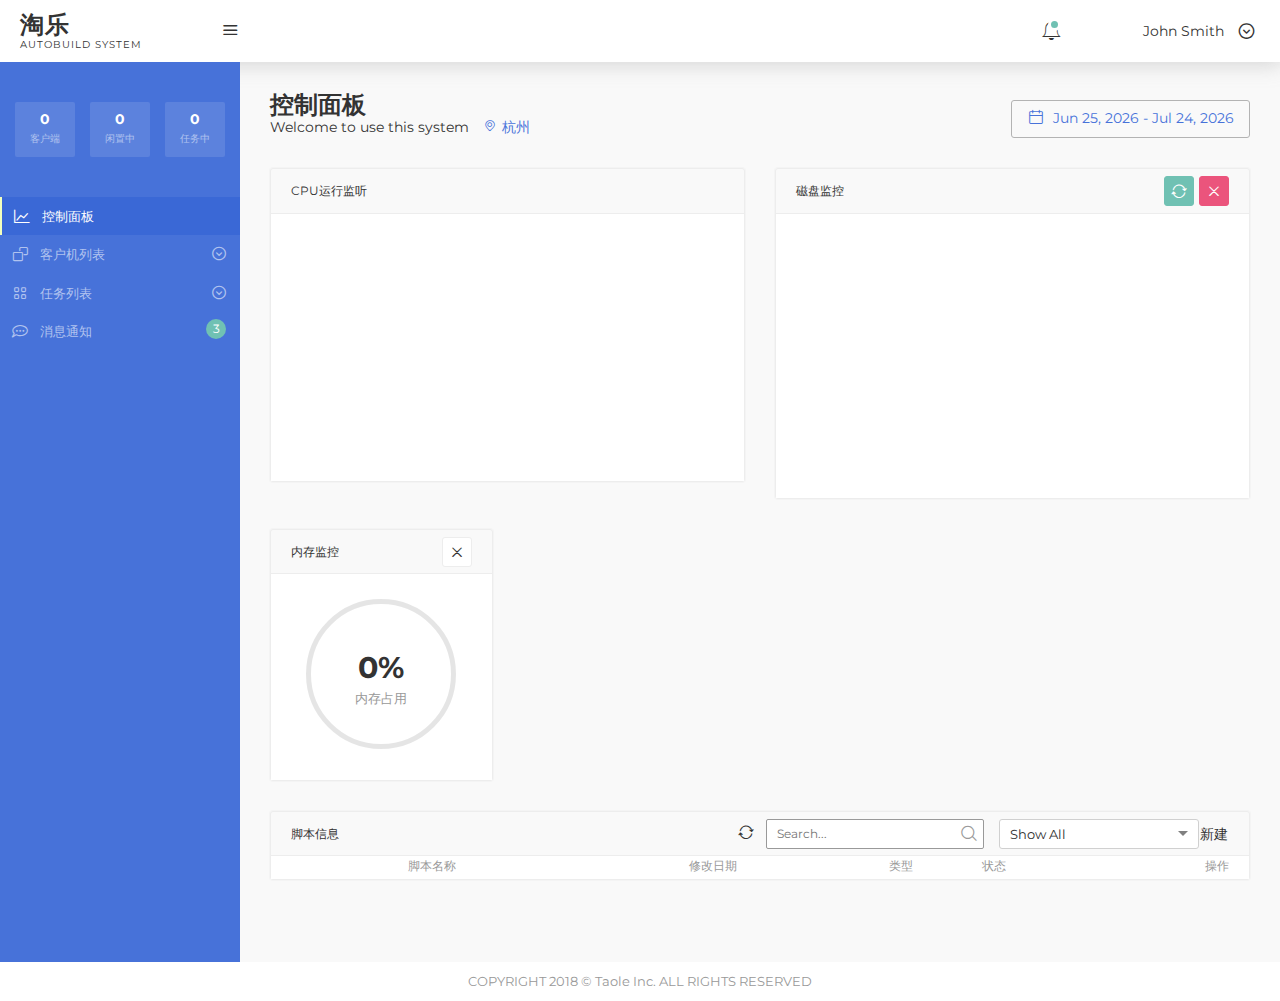
==== index.html @ efb233ad "update" ====
﻿<!DOCTYPE html>
<html lang="zxx">
  <head>
    <meta charset="UTF-8">
    <meta http-equiv="X-UA-Compatible" content="IE=edge">
    <meta name="viewport" content="width=device-width, initial-scale=1">
    <title>Taole Auto Build System</title>

    <link href="https://fonts.googleapis.com/css?family=Montserrat:400,700" rel="stylesheet">
    <link href="css/animate.min.css" rel="stylesheet">
    <link href="css/vendor-styles.css" rel="stylesheet">
      <link rel="stylesheet" href="css/styles.css">
      <link rel="stylesheet" href="css/index.css">

    <!-- HTML5 shim and Respond.js for IE8 support of HTML5 elements and media queries -->
    <!-- WARNING: Respond.js doesn't work if you view the page via file:// -->
    <!--[if lt IE 9]>
    <script src="https://oss.maxcdn.com/html5shiv/3.7.3/html5shiv.min.js"></script>
    <script src="https://oss.maxcdn.com/respond/1.4.2/respond.min.js"></script>
    <![endif]-->
  </head>
  <body>
    <div class="main-wrapper">
      <div class="an-loader-container">
        <img src="img/loader.png" alt="">
      </div>

      <header class="an-header wow fadeInDown">

        <div class="an-topbar-left-part">
          <h3 class="an-logo-heading">
            <a class="an-logo-link" href="index.html">淘乐
              <span>AutoBuild System</span>
            </a>
          </h3>
          <button class="an-btn an-btn-icon toggle-button js-toggle-sidebar">
            <i class="icon-list"></i>
          </button>
          <!--
          <form class="an-form" action="#">
            <div class="an-search-field topbar">
              <input class="an-form-control" type="text" placeholder="Search...">
              <button class="an-btn an-btn-icon" type="submit">
                <i class="icon-search"></i>
              </button>
            </div>
          </form>
          -->
        </div> <!-- end .AN-TOPBAR-LEFT-PART -->

        <div class="an-topbar-right-part">
          <div class="an-notifications">
            <div class="btn-group an-notifications-dropown notifications">
              <button type="button"
                class="an-btn an-btn-icon dropdown-toggle js-has-new-notification"
                data-toggle="dropdown" aria-haspopup="true" aria-expanded="false">
                <i class="ion-ios-bell-outline"></i>
              </button>
              <div class="dropdown-menu">
                <p class="an-info-count">Notifications <span>3</span></p>
                <div class="an-info-content notifications-info notifications-content">
                  <div class="an-info-single unread">
                    <a href="#">
                      <span class="icon-container important">
                        <i class="icon-setting"></i>
                      </span>
                      <div class="info-content">
                        <h5 class="user-name">Settings updated</h5>
                        <p class="content"><i class="icon-clock"></i> 30 min ago</p>
                      </div>
                    </a>
                  </div>

                  <div class="an-info-single unread">
                    <a href="#">
                      <span class="icon-container success">
                        <i class="icon-cart"></i>
                      </span>
                      <div class="info-content">
                        <h5 class="user-name">5 Orders placed</h5>
                        <p class="content"><i class="icon-clock"></i> 1 hour ago</p>
                      </div>
                    </a>
                  </div>

                  <div class="an-info-single unread">
                    <a href="#">
                      <span class="icon-container nutral">
                        <i class="icon-chat-o"></i>
                      </span>
                      <div class="info-content">
                        <h5 class="user-name">3 New messages </h5>
                        <p class="content"><i class="icon-clock"></i> 1 hour ago</p>
                      </div>
                    </a>
                  </div>

                  <div class="an-info-single">
                    <a href="#">
                      <span class="icon-container warning">
                        <i class="icon-alerm"></i>
                      </span>
                      <div class="info-content">
                        <h5 class="user-name">This is warning notification</h5>
                        <p class="content"><i class="icon-clock"></i> 1 hour ago</p>
                      </div>
                    </a>
                  </div>

                  <div class="an-info-single">
                    <a href="#">
                      <span class="icon-container danger"><i class="icon-danger"></i></span>
                      <div class="info-content">
                        <h5 class="user-name">Server loaded by 98% please recover soon</h5>
                        <p class="content"><i class="icon-clock"></i> 1 hour ago</p>
                      </div>
                    </a>
                  </div>
                </div> <!-- end .AN-INFO-CONTENT -->
                <div class="an-info-show-all-btn">
                  <a class="an-btn an-btn-transparent fluid rounded uppercase small-font" href="#">Show all</a>
                </div>
              </div>
            </div>
          </div> <!-- end .AN-NOTIFICATION -->


          <div class="an-profile-settings">
            <div class="btn-group an-notifications-dropown  profile">
              <button type="button" class="an-btn an-btn-icon dropdown-toggle"
                data-toggle="dropdown" aria-haspopup="true" aria-expanded="false">
                <span class="an-profile-img" style="background-image: url('./assets/img/users/user5.jpeg');"></span>
                <span class="an-user-name">John Smith</span>
                <span class="an-arrow-nav"><i class="icon-arrow-down"></i></span>
              </button>
              <div class="dropdown-menu">
                <p class="an-info-count">Profile Settings</p>
                <ul class="an-profile-list">
                  <li><a href="#"><i class="icon-user"></i>My profile</a></li>
                  <li><a href="#"><i class="icon-envelop"></i>My inbox</a></li>
                  <li role="separator" class="divider"></li>
                  <li><a href="#"><i class="icon-download-left"></i>Log out</a></li>
                </ul>
              </div>
            </div>
          </div> <!-- end .AN-PROFILE-SETTINGS -->
        </div> <!-- end .AN-TOPBAR-RIGHT-PART -->
      </header> <!-- end .AN-HEADER -->

      <div class="an-notification-content top-full-width">
        <div class="alert alert-danger  js-nofitication-body" role="alert">
          <button type="button" class="close"><span aria-hidden="true">&times;</span></button>
          <strong>警告!</strong> 当前未发现可用的客户端，请先安装并运行客户端.
        </div>
      </div>

      <div class="an-page-content">
        <div class="an-sidebar-nav js-sidebar-toggle-with-click">
          <!--
          <div class="an-sidebar-search">
            <form class="an-form" action="#">
              <a class="collapse-sidebar-search-btn js-search-toggle" href="#"><i class="icon-search"></i></a>
              <div class="an-search-field topbar js-search-show-clicked">
                <input class="an-form-control no-redius border-bottom light-text" type="text" placeholder="Search...">
                <button class="an-btn an-btn-icon sidebar-search" type="submit"><i class="icon-search"></i></button>
              </div>
            </form>
          </div> <!-- end .AN-SIDEBAR-SEARCH -->

          <div class="an-sidebar-widgets agent-count">
            <div class="widget-signle">
              <h5 class="counter-result agent-total">0</h5>
              <p>客户端</p>
            </div>
            <div class="widget-signle">
              <h5 class="counter-result agent-free">0</h5>
              <p>闲置中</p>
            </div>
            <div class="widget-signle">
              <h5 class="counter-result agent-working">0</h5>
              <p>任务中</p>
            </div>
          </div> <!-- end .AN-SIDEBAR-WIDGETS -->

          <div class="an-sidebar-nav">
            <ul class="an-main-nav">
              <li class="an-nav-item current active">
                <a class=" js-show-child-nav" href="#">
                  <i class="icon-chart-stock"></i>
                  <span class="nav-title">控制面板
                   <!-- <span class="an-arrow-nav"><i class="icon-arrow-down"></i></span> -->
                  </span>
                </a>
                <!--
                <ul class="an-child-nav js-open-nav">
                  <li><a href="index.html">Version 1</a></li>
                  <li><a href="index_2.html">Version 2</a></li>
                  <li><a href="index_3.html">Version 3</a></li>
                </ul>
                -->
              </li>


              <li class="an-nav-item">
                <a class=" js-show-child-nav" href="#">
                  <i class="icon-squares"></i>
                  <span class="nav-title">客户机列表
                    <span class="an-arrow-nav"><i class="icon-arrow-down"></i></span>
                  </span>
                </a>
                <ul class="an-child-nav js-open-nav js-agent-list">
                </ul>
              </li>

              <li class="an-nav-item">
                <a class=" js-show-child-nav" href="#">
                  <i class="icon-grid"></i>
                  <span class="nav-title">任务列表
                    <span class="an-arrow-nav"><i class="icon-arrow-down"></i></span>
                  </span>
                </a>
                <ul class="an-child-nav js-open-nav">
                  <li><a href="component-select.html">Select Box</a></li>
                  <li><a href="component-switch.html">LC Switch</a></li>
                  <li><a href="component-bs-switch.html">Bootstrap switch</a></li>
                  <li><a href="component-clipboard.html">Clipboard</a></li>
                  <li><a href="component-datetime.html">Date Time Picker</a></li>
                  <li><a href="component-range.html">Ion Range Slider</a></li>
                  <li><a href="component-tags.html">Tags Input</a></li>
                </ul>
              </li>

              <li class="an-nav-item">
                <a class="" href="inbox.html">
                  <i class="icon-chat-o"></i>
                  <span class="nav-title">消息通知 <span class="an-arrow-nav count">3</span></span>
                </a>
              </li>

            </ul> <!-- end .AN-MAIN-NAV -->
          </div> <!-- end .AN-SIDEBAR-NAV -->
        </div> <!-- end .AN-SIDEBAR-NAV -->

        <div class="an-content-body">

          <div class="an-body-topbar wow fadeIn">
            <div class="an-page-title">
              <h2>控制面板</h2>
              <p>Welcome to use this system
                <a href="#"><i class="icon-marker"></i>杭州</a>
              </p>
            </div>

            <div class="an-daterange-picker">
              <div id="reportrange" class="pull-right">
                <i class="icon-calendar"></i>&nbsp;
                <span></span>
              </div>
            </div> <!-- end AN-DATERANGE-PICKER -->
          </div> <!-- end AN-BODY-TOPBAR -->

          <div class="an-panel-main-info">
            <div class="row an-agent-info-item">
            </div> <!-- end .ROW -->
          </div> <!-- end .AN-PANEL-MAIN-INFO -->

          <div class="row">
            <div class="col-md-6">
              <div class="an-single-component with-shadow wow fadeIn">
                <div class="an-component-header">
                  <h6>CPU运行监听</h6>
                </div>
                <div class="an-component-body">
                  <div class="an-chart-content">
                    <canvas class="lineChart"></canvas>
                    <div class="chart-legend js-legend"></div>
                  </div> <!-- end .AN-CHART-CONTENT -->
                </div> <!-- end .AN-COMPONENT-BODY -->
              </div> <!-- end .AN-SINGLE-COMPONENT -->
            </div>

            <div class="col-md-6">
              <div class="an-single-component with-shadow wow fadeIn">
                <div class="an-component-header">
                  <h6 class="agent-disk-info-header">磁盘监控</h6>
                  <div class="component-header-right">
                    <div class="an-settings-button">
                      <a class="reload" href="#"><i class="icon-loading"></i></a>
                      <a class="remove" href="#"><i class="icon-close"></i></a>
                    </div>
                  </div>
                </div>
                <div class="an-component-body">
                  <div class="an-chart-content doughnut">
                    <canvas class="doughNut-chart"></canvas>

                    <div class="chart-legend js-legendDoughnut doughnut"></div>
                  </div> <!-- end .AN-CHART-CONTENT -->
                </div> <!-- end .AN-COMPONENT-BODY -->
              </div> <!-- end .AN-SINGLE-COMPONENT -->
            </div>
          </div> <!-- end first row -->

          <div class="row">
            <div class="col-md-3">
              <div class="row">
                <div class="col-md-12">
                  <div class="an-single-component with-shadow">
                    <div class="an-component-header">
                      <h6>内存监控</h6>
                      <div class="component-header-right">
                        <div class="an-settings-button">
                          <a class="only-hover-remove" href="#"><i class="icon-close"></i></a>
                        </div>
                      </div>
                    </div>

                    <div class="an-component-body">
                      <div class="an-progressbar-content">
                        <div class="ancircleprogressbar js-circle">
                          <div class="value">
                            <div class="value-holder"></div>
                            <span>内存占用</span>
                          </div>
                        </div>
                      </div> <!-- end .AN-PROGRESSBAR-CONTENT -->
                    </div> <!-- end .AN-COMPONENT-BODY -->
                  </div> <!-- end .AN-SINGLE-COMPONENT -->
                </div>
              </div> <!-- end NASTED ROW -->
            </div>
          </div>


          <div class="an-single-component with-shadow">
            <div class="an-component-header">
              <h6>脚本信息</h6>
              
              <div class="component-header-right">
                <div>
                    <span class="script-reload"><i class="icon-loading"></i></span>
                </div>
                <form class="an-form" action="#">
                  <div class="an-search-field">
                    <input class="an-form-control" type="text" placeholder="Search...">
                    <button class="an-btn an-btn-icon" type="submit"><i class="icon-search"></i></button>
                  </div>
                </form>
                <div class="an-default-select-wrapper">
                  <select name="sort">
                    <option value="0">Show All</option>
                    <option value="1">Unread</option>
                    <option value="2">Read</option>
                  </select>
                </div>
                <div class="an-default-header-right">
                    <button class="an-btn an-btn-icon an-btn-primt add-script" type="button">新建</button>
                </div>
              </div>
            </div>
            <div class="an-component-body">
              <div class="an-user-lists messages">
                <div class="list-title">
                  <h6 class="basis-30">脚本名称</h6>
                  <h6 class="basis-30">修改日期</h6>
                  <h6 class="basis-10">类型</h6>
                  <h6 class="basis-10">状态</h6>
                  <h6 class="basis-20">操作</h6>
                </div>

                <div class="tast-list an-lists-body an-customScrollbar">



                </div> <!-- end .AN-LISTS-BODY -->
              </div>
            </div> <!-- end .AN-COMPONENT-BODY -->
          </div> <!-- end .AN-SINGLE-COMPONENT messages -->



        </div> <!-- end .AN-PAGE-CONTENT-BODY -->
      </div> <!-- end .AN-PAGE-CONTENT -->



      <footer class="an-footer">
        <p>COPYRIGHT 2018 © Taole Inc. ALL RIGHTS RESERVED</p>
      </footer> <!-- end an-footer -->

      <div id="add-script-alert" class="an-single-component">
        <div class="an-component-header">
            <h4>添加新的脚本</h4>
            <div><a class="only-hover-remove add-script-close"  href="#"><i class="icon-close"></i></a></div>
        </div>
        <div class="an-component-body">
            <ul>
              <li>
                <span class="li-title">脚本类型：</span>
                <select id="script-type" name="sort">
                  <option value="1">直接打包</option>
                  <option value="4">git打包</option>
                  <option value="2">下载</option>
                  <option value="3">执行cmd</option>
                </select>
              </li>
              <li class="type1">
                <span class="li-title">工程所在路径</span>
                <input type="text" id="script-path">
              </li>
              <li class="type4">
                <span class="li-title">工程git远程地址</span>
                <input type="text" id="script-remote_url">
              </li>
              <li class="type4">
                <span class="li-title">工程的branch分支名称</span>
                <input type="text" id="script-branch">
              </li>
              <li class="type1 type4">
                <span class="li-title">工程的workspace名称</span>
                <input type="text" id="script-workspace">
              </li>
              <li class="type1 type4">
                <span class="li-title">工程scheme</span>
                <input type="text" id="script-scheme">
              </li>
              <li class="type3">
                <span class="li-title">cmd：</span><input type="text"  id="script-cmd">
              </li>
              <li class="type3">
                <span class="li-title">cwd：</span>
                <input type="text"  id="script-cwd">
              </li>
              <li class="type3" >
                <span class="li-title">async：</span> 
                <select name=""  id="script-async">
                  <option value="1">同步</option>
                  <option value="2">异步</option>
                </select>
              </li>
              <li class="tc">
                <button id="script-submit">确认</button>
              </li>
            </ul>
        </div>
          
      </div>
    </div> <!-- end .MAIN-WRAPPER -->
    <script src="plugins/jquery-3.1.1.min.js" type="text/javascript"></script>
    <script src="plugins/bootstrap.min.js" type="text/javascript"></script>
    <script src="plugins/moment.min.js" type="text/javascript"></script>
    <script src="plugins/daterangepicker.js" type="text/javascript"></script>
    <script src="plugins/wow.min.js" type="text/javascript"></script>
    <script src="plugins/perfect-scrollbar.jquery.min.js" type="text/javascript"></script>
    <script src="plugins/selectize.min.js" type="text/javascript"></script>
    <script src="plugins/owl.carousel.min.js" type="text/javascript"></script>
    <script src="plugins/Chart.min.js" type="text/javascript"></script>
    <script src="plugins/circle-progress.min.js" type="text/javascript"></script>

    <!--  MAIN SCRIPTS START FROM HERE  above scripts from plugin   -->
    <script src="js/customize-chart.js" type="text/javascript"></script>
    <script src="js/scripts.js" type="text/javascript"></script>
    <script src="js/cms-api.js" type="text/javascript"></script>
    <script src="js/cms-ui.js" type="text/javascript"></script>

    <script>

        var agent_list = []

        if ($('.js-nofitication-body').length > 0) {
            $('.js-nofitication-body').hide();
        }




        function handler_agent_status(success, message, data) {
            if (!success) {
                return
            }

            var cpu_status = [];

            for (agent_status in data) {

                var item = {
                    "per": data[agent_status].cpu.per,
                    "time": data[agent_status].update_time,
                };
                cpu_status.push(item);
            }
            refresh_cpu_status(cpu_status);
        }

        function show_agent_info(agent) {
            request_agent_cpu(agent.token, handler_agent_status);
            request_get_tast_publish(agent.token, reder_tast)
            $('#add-script-alert').data('token',agent.token)


            refresh_disk_status(agent.agent.disk);
            refresh_memory_status(agent.agent.mem);
        }

        function response(success, message, data) {
            if (!success) {
                return
            }

            $(".agent-total").html(data.count_result.total_agent);
            $(".agent-free").html(data.count_result.alive_agent);
            $(".agent_working").html(data.count_result.leave_agent);

            if(data.agent_list.length == 0) {
                $(".js-nofitication-body").toggle();
                $('.js-nofitication-body .close').on('click', function () {
                    $(this).parent().hide();
                });
                return
            }

            agent_list = data.agent_list;

            // 在UI上显示客户端基本信息
            show_current_agents(data.agent_list);

            current_agent = data.agent_list[0];
            show_agent_info(current_agent)
        }

        request_alive_agent(response);
                
    </script>
  </body>
</html>
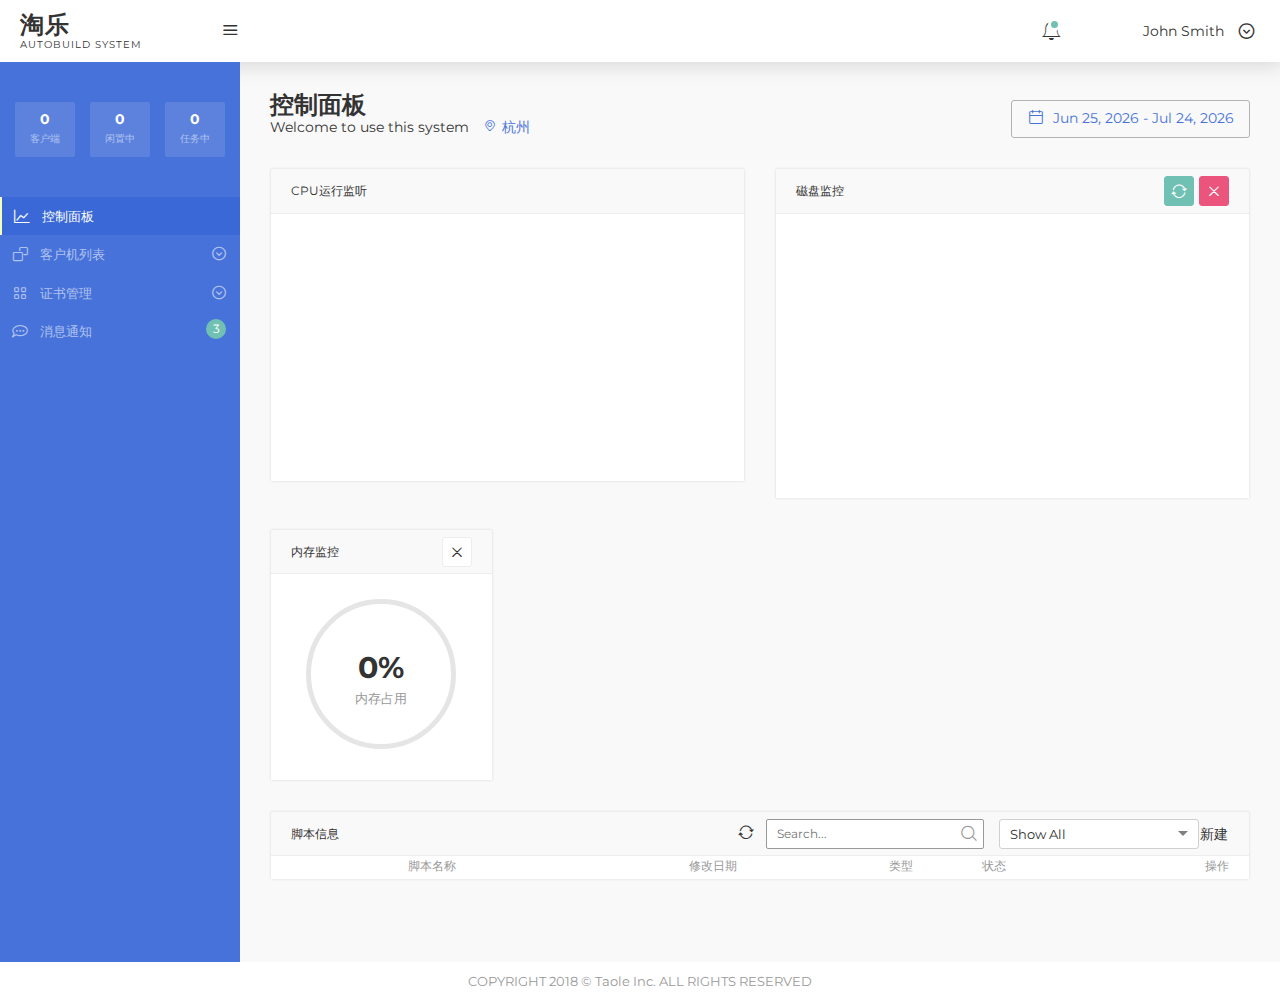
==== commit ab1ea8f9: "添加证书管理" ====
--- a/index.html
+++ b/index.html
@@ -25,127 +25,8 @@
         <img src="img/loader.png" alt="">
       </div>
 
-      <header class="an-header wow fadeInDown">
-
-        <div class="an-topbar-left-part">
-          <h3 class="an-logo-heading">
-            <a class="an-logo-link" href="index.html">淘乐
-              <span>AutoBuild System</span>
-            </a>
-          </h3>
-          <button class="an-btn an-btn-icon toggle-button js-toggle-sidebar">
-            <i class="icon-list"></i>
-          </button>
-          <!--
-          <form class="an-form" action="#">
-            <div class="an-search-field topbar">
-              <input class="an-form-control" type="text" placeholder="Search...">
-              <button class="an-btn an-btn-icon" type="submit">
-                <i class="icon-search"></i>
-              </button>
-            </div>
-          </form>
-          -->
-        </div> <!-- end .AN-TOPBAR-LEFT-PART -->
-
-        <div class="an-topbar-right-part">
-          <div class="an-notifications">
-            <div class="btn-group an-notifications-dropown notifications">
-              <button type="button"
-                class="an-btn an-btn-icon dropdown-toggle js-has-new-notification"
-                data-toggle="dropdown" aria-haspopup="true" aria-expanded="false">
-                <i class="ion-ios-bell-outline"></i>
-              </button>
-              <div class="dropdown-menu">
-                <p class="an-info-count">Notifications <span>3</span></p>
-                <div class="an-info-content notifications-info notifications-content">
-                  <div class="an-info-single unread">
-                    <a href="#">
-                      <span class="icon-container important">
-                        <i class="icon-setting"></i>
-                      </span>
-                      <div class="info-content">
-                        <h5 class="user-name">Settings updated</h5>
-                        <p class="content"><i class="icon-clock"></i> 30 min ago</p>
-                      </div>
-                    </a>
-                  </div>
-
-                  <div class="an-info-single unread">
-                    <a href="#">
-                      <span class="icon-container success">
-                        <i class="icon-cart"></i>
-                      </span>
-                      <div class="info-content">
-                        <h5 class="user-name">5 Orders placed</h5>
-                        <p class="content"><i class="icon-clock"></i> 1 hour ago</p>
-                      </div>
-                    </a>
-                  </div>
-
-                  <div class="an-info-single unread">
-                    <a href="#">
-                      <span class="icon-container nutral">
-                        <i class="icon-chat-o"></i>
-                      </span>
-                      <div class="info-content">
-                        <h5 class="user-name">3 New messages </h5>
-                        <p class="content"><i class="icon-clock"></i> 1 hour ago</p>
-                      </div>
-                    </a>
-                  </div>
-
-                  <div class="an-info-single">
-                    <a href="#">
-                      <span class="icon-container warning">
-                        <i class="icon-alerm"></i>
-                      </span>
-                      <div class="info-content">
-                        <h5 class="user-name">This is warning notification</h5>
-                        <p class="content"><i class="icon-clock"></i> 1 hour ago</p>
-                      </div>
-                    </a>
-                  </div>
-
-                  <div class="an-info-single">
-                    <a href="#">
-                      <span class="icon-container danger"><i class="icon-danger"></i></span>
-                      <div class="info-content">
-                        <h5 class="user-name">Server loaded by 98% please recover soon</h5>
-                        <p class="content"><i class="icon-clock"></i> 1 hour ago</p>
-                      </div>
-                    </a>
-                  </div>
-                </div> <!-- end .AN-INFO-CONTENT -->
-                <div class="an-info-show-all-btn">
-                  <a class="an-btn an-btn-transparent fluid rounded uppercase small-font" href="#">Show all</a>
-                </div>
-              </div>
-            </div>
-          </div> <!-- end .AN-NOTIFICATION -->
-
-
-          <div class="an-profile-settings">
-            <div class="btn-group an-notifications-dropown  profile">
-              <button type="button" class="an-btn an-btn-icon dropdown-toggle"
-                data-toggle="dropdown" aria-haspopup="true" aria-expanded="false">
-                <span class="an-profile-img" style="background-image: url('./assets/img/users/user5.jpeg');"></span>
-                <span class="an-user-name">John Smith</span>
-                <span class="an-arrow-nav"><i class="icon-arrow-down"></i></span>
-              </button>
-              <div class="dropdown-menu">
-                <p class="an-info-count">Profile Settings</p>
-                <ul class="an-profile-list">
-                  <li><a href="#"><i class="icon-user"></i>My profile</a></li>
-                  <li><a href="#"><i class="icon-envelop"></i>My inbox</a></li>
-                  <li role="separator" class="divider"></li>
-                  <li><a href="#"><i class="icon-download-left"></i>Log out</a></li>
-                </ul>
-              </div>
-            </div>
-          </div> <!-- end .AN-PROFILE-SETTINGS -->
-        </div> <!-- end .AN-TOPBAR-RIGHT-PART -->
-      </header> <!-- end .AN-HEADER -->
+
+      <header id="header" class="an-header wow fadeInDown"></header>
 
       <div class="an-notification-content top-full-width">
         <div class="alert alert-danger  js-nofitication-body" role="alert">
@@ -154,91 +35,9 @@
         </div>
       </div>
 
-      <div class="an-page-content">
-        <div class="an-sidebar-nav js-sidebar-toggle-with-click">
-          <!--
-          <div class="an-sidebar-search">
-            <form class="an-form" action="#">
-              <a class="collapse-sidebar-search-btn js-search-toggle" href="#"><i class="icon-search"></i></a>
-              <div class="an-search-field topbar js-search-show-clicked">
-                <input class="an-form-control no-redius border-bottom light-text" type="text" placeholder="Search...">
-                <button class="an-btn an-btn-icon sidebar-search" type="submit"><i class="icon-search"></i></button>
-              </div>
-            </form>
-          </div> <!-- end .AN-SIDEBAR-SEARCH -->
-
-          <div class="an-sidebar-widgets agent-count">
-            <div class="widget-signle">
-              <h5 class="counter-result agent-total">0</h5>
-              <p>客户端</p>
-            </div>
-            <div class="widget-signle">
-              <h5 class="counter-result agent-free">0</h5>
-              <p>闲置中</p>
-            </div>
-            <div class="widget-signle">
-              <h5 class="counter-result agent-working">0</h5>
-              <p>任务中</p>
-            </div>
-          </div> <!-- end .AN-SIDEBAR-WIDGETS -->
-
-          <div class="an-sidebar-nav">
-            <ul class="an-main-nav">
-              <li class="an-nav-item current active">
-                <a class=" js-show-child-nav" href="#">
-                  <i class="icon-chart-stock"></i>
-                  <span class="nav-title">控制面板
-                   <!-- <span class="an-arrow-nav"><i class="icon-arrow-down"></i></span> -->
-                  </span>
-                </a>
-                <!--
-                <ul class="an-child-nav js-open-nav">
-                  <li><a href="index.html">Version 1</a></li>
-                  <li><a href="index_2.html">Version 2</a></li>
-                  <li><a href="index_3.html">Version 3</a></li>
-                </ul>
-                -->
-              </li>
-
-
-              <li class="an-nav-item">
-                <a class=" js-show-child-nav" href="#">
-                  <i class="icon-squares"></i>
-                  <span class="nav-title">客户机列表
-                    <span class="an-arrow-nav"><i class="icon-arrow-down"></i></span>
-                  </span>
-                </a>
-                <ul class="an-child-nav js-open-nav js-agent-list">
-                </ul>
-              </li>
-
-              <li class="an-nav-item">
-                <a class=" js-show-child-nav" href="#">
-                  <i class="icon-grid"></i>
-                  <span class="nav-title">任务列表
-                    <span class="an-arrow-nav"><i class="icon-arrow-down"></i></span>
-                  </span>
-                </a>
-                <ul class="an-child-nav js-open-nav">
-                  <li><a href="component-select.html">Select Box</a></li>
-                  <li><a href="component-switch.html">LC Switch</a></li>
-                  <li><a href="component-bs-switch.html">Bootstrap switch</a></li>
-                  <li><a href="component-clipboard.html">Clipboard</a></li>
-                  <li><a href="component-datetime.html">Date Time Picker</a></li>
-                  <li><a href="component-range.html">Ion Range Slider</a></li>
-                  <li><a href="component-tags.html">Tags Input</a></li>
-                </ul>
-              </li>
-
-              <li class="an-nav-item">
-                <a class="" href="inbox.html">
-                  <i class="icon-chat-o"></i>
-                  <span class="nav-title">消息通知 <span class="an-arrow-nav count">3</span></span>
-                </a>
-              </li>
-
-            </ul> <!-- end .AN-MAIN-NAV -->
-          </div> <!-- end .AN-SIDEBAR-NAV -->
+      <div  class="an-page-content">
+        <div id="sidebar" class="an-sidebar-nav js-sidebar-toggle-with-click">
+          
         </div> <!-- end .AN-SIDEBAR-NAV -->
 
         <div class="an-content-body">
@@ -332,7 +131,7 @@
           </div>
 
 
-          <div class="an-single-component with-shadow">
+          <div class="an-single-component with-shadow" id="script-content">
             <div class="an-component-header">
               <h6>脚本信息</h6>
               
@@ -368,7 +167,7 @@
                   <h6 class="basis-20">操作</h6>
                 </div>
 
-                <div class="tast-list an-lists-body an-customScrollbar">
+                <div class="task-list an-lists-body an-customScrollbar">
 
 
 
@@ -384,8 +183,8 @@
 
 
 
-      <footer class="an-footer">
-        <p>COPYRIGHT 2018 © Taole Inc. ALL RIGHTS RESERVED</p>
+      <footer id="footer" class="an-footer">
+        
       </footer> <!-- end an-footer -->
 
       <div id="add-script-alert" class="an-single-component">
@@ -424,6 +223,21 @@
                 <span class="li-title">工程scheme</span>
                 <input type="text" id="script-scheme">
               </li>
+              <li class="type1 type4">
+                <span class="li-title">证书</span>
+                <select name="" id="script-cer-id">
+
+                </select>
+                <button id="add-cer" type="button">添加证书</button>
+              </li>
+              <li class="type1 type4">
+                <span class="li-title">证书密码</span>
+                <input type="password" id="script-cer-pass">
+              </li>
+              <li class="type1 type4">
+                <span class="li-title">客户端密码</span>
+                <input type="text" id="script-agent-pass">
+              </li>
               <li class="type3">
                 <span class="li-title">cmd：</span><input type="text"  id="script-cmd">
               </li>
@@ -445,9 +259,31 @@
         </div>
           
       </div>
+
+      <div class="task-result-alert">
+        <h5>脚本执行结果<i class="result-alert-close-btn result-alert-close icon-close"></i></h5>
+        <p class="task-result-message"></p>
+        <div class="tc">
+            <button class="result-alert-close-btn result-close-btn">关闭</button>
+        </div>
+        
+      </div>
+
+      <div class="add-cer">
+          <h5>添加新证书</h5>
+          <div><input id="cer-file" name="p12" type="file"></div>
+          <div><button class="submit-cer">上传证书</button></div>
+      </div>
     </div> <!-- end .MAIN-WRAPPER -->
     <script src="plugins/jquery-3.1.1.min.js" type="text/javascript"></script>
     <script src="plugins/bootstrap.min.js" type="text/javascript"></script>
+
+    <!-- 渲染组件 -->
+    <script src="components/head.js"></script>
+    <script src="components/sidebar.js"></script>
+    <script src="components/footer.js"></script>
+    <script src="js/render.js"></script>
+
     <script src="plugins/moment.min.js" type="text/javascript"></script>
     <script src="plugins/daterangepicker.js" type="text/javascript"></script>
     <script src="plugins/wow.min.js" type="text/javascript"></script>
@@ -456,6 +292,7 @@
     <script src="plugins/owl.carousel.min.js" type="text/javascript"></script>
     <script src="plugins/Chart.min.js" type="text/javascript"></script>
     <script src="plugins/circle-progress.min.js" type="text/javascript"></script>
+    <!-- <script src="/plugins/mustache.min.js"></script> -->
 
     <!--  MAIN SCRIPTS START FROM HERE  above scripts from plugin   -->
     <script src="js/customize-chart.js" type="text/javascript"></script>
@@ -463,72 +300,92 @@
     <script src="js/cms-api.js" type="text/javascript"></script>
     <script src="js/cms-ui.js" type="text/javascript"></script>
 
+
+
+
+
     <script>
+      
 
         var agent_list = []
-
-        if ($('.js-nofitication-body').length > 0) {
+          if ($('.js-nofitication-body').length > 0) {
             $('.js-nofitication-body').hide();
-        }
-
-
-
-
-        function handler_agent_status(success, message, data) {
-            if (!success) {
-                return
+          }
+
+
+
+
+          function handler_agent_status(success, message, data) {
+              if (!success) {
+                  return
+              }
+
+              var cpu_status = [];
+
+              for (agent_status in data) {
+
+                  var item = {
+                      "per": data[agent_status].cpu.per,
+                      "time": data[agent_status].update_time,
+                  };
+                  cpu_status.push(item);
+              }
+              refresh_cpu_status(cpu_status);
+          }
+
+          function show_agent_info(agent) {
+              request_agent_cpu(agent.token, handler_agent_status);
+              request_get_task_publish(agent.token, reder_task)
+              $('#add-script-alert').data('token',agent.token)
+
+
+              refresh_disk_status(agent.agent.disk);
+              refresh_memory_status(agent.agent.mem);
+          }
+
+          function response(success, message, data) {
+              if (!success) {
+                  return
+              }
+
+              $(".agent-total").html(data.count_result.total_agent);
+              $(".agent-free").html(data.count_result.alive_agent);
+              $(".agent_working").html(data.count_result.working_agent);
+
+              if(data.agent_list.length == 0) {
+                  $(".js-nofitication-body").toggle();
+                  $('.js-nofitication-body .close').on('click', function () {
+                      $(this).parent().hide();
+                  });
+                  return
+              }
+
+              agent_list = data.agent_list;
+
+              // 在UI上显示客户端基本信息
+              show_current_agents(data.agent_list);
+
+              current_agent = data.agent_list[0];
+              show_agent_info(current_agent)
+          }
+
+          request_alive_agent(response);
+          
+          
+          request_cer_list(function(success, msg, data){
+            if(!success) {
+              alert(msg)
+              return
             }
-
-            var cpu_status = [];
-
-            for (agent_status in data) {
-
-                var item = {
-                    "per": data[agent_status].cpu.per,
-                    "time": data[agent_status].update_time,
-                };
-                cpu_status.push(item);
+  
+            for(var i = 0, len = data.length;i<len; i++) {
+              $('#script-cer-id').append('<option value='+data[i]._id+'>'+data[i].file_name+'</option>')
             }
-            refresh_cpu_status(cpu_status);
-        }
-
-        function show_agent_info(agent) {
-            request_agent_cpu(agent.token, handler_agent_status);
-            request_get_tast_publish(agent.token, reder_tast)
-            $('#add-script-alert').data('token',agent.token)
-
-
-            refresh_disk_status(agent.agent.disk);
-            refresh_memory_status(agent.agent.mem);
-        }
-
-        function response(success, message, data) {
-            if (!success) {
-                return
-            }
-
-            $(".agent-total").html(data.count_result.total_agent);
-            $(".agent-free").html(data.count_result.alive_agent);
-            $(".agent_working").html(data.count_result.leave_agent);
-
-            if(data.agent_list.length == 0) {
-                $(".js-nofitication-body").toggle();
-                $('.js-nofitication-body .close').on('click', function () {
-                    $(this).parent().hide();
-                });
-                return
-            }
-
-            agent_list = data.agent_list;
-
-            // 在UI上显示客户端基本信息
-            show_current_agents(data.agent_list);
-
-            current_agent = data.agent_list[0];
-            show_agent_info(current_agent)
-        }
-
-        request_alive_agent(response);
+          })
+           
+      
+
+        
                 
     </script>
   </body>
--- a/css/index.css
+++ b/css/index.css
@@ -56,6 +56,66 @@
     font-size: 20px;
     cursor: pointer;
 }
+.task-result-alert{
+    position:fixed;
+    z-index:12;
+    width:500px;
+    height:auto;
+    background:#eeeeee;
+    margin:auto;
+    top:300px;
+    left:0;
+    right:0;
+    display:none;
+    padding-bottom: 5px;
+}
+.task-result-alert h5{
+    text-align: center;
+    margin: 0;
+    background: rgb(7, 215, 252);
+    padding: 10px 0;
+    color:#fff;
+}
+.task-result-message{
+    line-height:1.6em;
+    margin-left:10px;
+}
+.result-alert-close{
+    float:right;
+    font-size:20px;
+    margin-right: 20px;
+    margin-top: -4px;
+    cursor: pointer;
+}
+.result-close-btn {
+    width:150px;
+    background:rgb(110, 253, 241);
+    border:0;
+    line-height:1.5em;
+    font-size:16px;
+    border-radius:5px;
+}
+.add-cer {
+    position:fixed;
+    z-index:12;
+    top:200px;
+    left:0;
+    right:0;
+    margin:0 auto;
+    background:#ddd;
+    width:300px;
+    text-align: center;
+    display:none;
+}
+.add-cer h5{
+    background:#fff;
+    padding:10px 0;
+    margin:0;
+    text-align: center;
+}
+.add-cer div{
+    margin: 15px 0;
+}
 .tc{
     text-align:center;
 }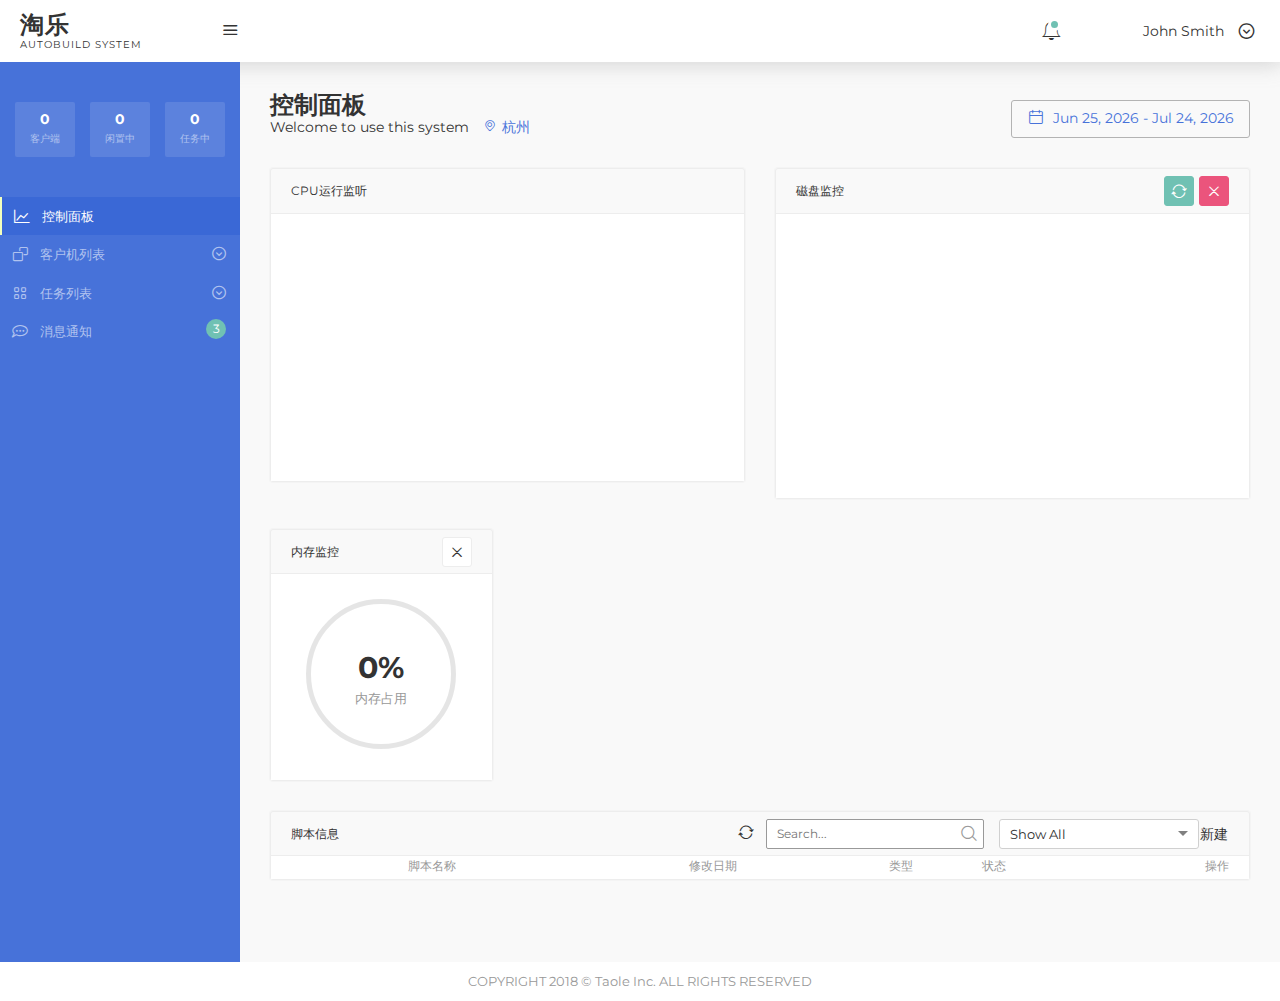
==== commit b82768ec: "ss" ====
--- a/index.html
+++ b/index.html
@@ -25,8 +25,127 @@
         <img src="img/loader.png" alt="">
       </div>
 
-
-      <header id="header" class="an-header wow fadeInDown"></header>
+      <header class="an-header wow fadeInDown">
+
+        <div class="an-topbar-left-part">
+          <h3 class="an-logo-heading">
+            <a class="an-logo-link" href="index.html">淘乐
+              <span>AutoBuild System</span>
+            </a>
+          </h3>
+          <button class="an-btn an-btn-icon toggle-button js-toggle-sidebar">
+            <i class="icon-list"></i>
+          </button>
+          <!--
+          <form class="an-form" action="#">
+            <div class="an-search-field topbar">
+              <input class="an-form-control" type="text" placeholder="Search...">
+              <button class="an-btn an-btn-icon" type="submit">
+                <i class="icon-search"></i>
+              </button>
+            </div>
+          </form>
+          -->
+        </div> <!-- end .AN-TOPBAR-LEFT-PART -->
+
+        <div class="an-topbar-right-part">
+          <div class="an-notifications">
+            <div class="btn-group an-notifications-dropown notifications">
+              <button type="button"
+                class="an-btn an-btn-icon dropdown-toggle js-has-new-notification"
+                data-toggle="dropdown" aria-haspopup="true" aria-expanded="false">
+                <i class="ion-ios-bell-outline"></i>
+              </button>
+              <div class="dropdown-menu">
+                <p class="an-info-count">Notifications <span>3</span></p>
+                <div class="an-info-content notifications-info notifications-content">
+                  <div class="an-info-single unread">
+                    <a href="#">
+                      <span class="icon-container important">
+                        <i class="icon-setting"></i>
+                      </span>
+                      <div class="info-content">
+                        <h5 class="user-name">Settings updated</h5>
+                        <p class="content"><i class="icon-clock"></i> 30 min ago</p>
+                      </div>
+                    </a>
+                  </div>
+
+                  <div class="an-info-single unread">
+                    <a href="#">
+                      <span class="icon-container success">
+                        <i class="icon-cart"></i>
+                      </span>
+                      <div class="info-content">
+                        <h5 class="user-name">5 Orders placed</h5>
+                        <p class="content"><i class="icon-clock"></i> 1 hour ago</p>
+                      </div>
+                    </a>
+                  </div>
+
+                  <div class="an-info-single unread">
+                    <a href="#">
+                      <span class="icon-container nutral">
+                        <i class="icon-chat-o"></i>
+                      </span>
+                      <div class="info-content">
+                        <h5 class="user-name">3 New messages </h5>
+                        <p class="content"><i class="icon-clock"></i> 1 hour ago</p>
+                      </div>
+                    </a>
+                  </div>
+
+                  <div class="an-info-single">
+                    <a href="#">
+                      <span class="icon-container warning">
+                        <i class="icon-alerm"></i>
+                      </span>
+                      <div class="info-content">
+                        <h5 class="user-name">This is warning notification</h5>
+                        <p class="content"><i class="icon-clock"></i> 1 hour ago</p>
+                      </div>
+                    </a>
+                  </div>
+
+                  <div class="an-info-single">
+                    <a href="#">
+                      <span class="icon-container danger"><i class="icon-danger"></i></span>
+                      <div class="info-content">
+                        <h5 class="user-name">Server loaded by 98% please recover soon</h5>
+                        <p class="content"><i class="icon-clock"></i> 1 hour ago</p>
+                      </div>
+                    </a>
+                  </div>
+                </div> <!-- end .AN-INFO-CONTENT -->
+                <div class="an-info-show-all-btn">
+                  <a class="an-btn an-btn-transparent fluid rounded uppercase small-font" href="#">Show all</a>
+                </div>
+              </div>
+            </div>
+          </div> <!-- end .AN-NOTIFICATION -->
+
+
+          <div class="an-profile-settings">
+            <div class="btn-group an-notifications-dropown  profile">
+              <button type="button" class="an-btn an-btn-icon dropdown-toggle"
+                data-toggle="dropdown" aria-haspopup="true" aria-expanded="false">
+                <span class="an-profile-img" style="background-image: url('./assets/img/users/user5.jpeg');"></span>
+                <span class="an-user-name">John Smith</span>
+                <span class="an-arrow-nav"><i class="icon-arrow-down"></i></span>
+              </button>
+              <div class="dropdown-menu">
+                <p class="an-info-count">Profile Settings</p>
+                <ul class="an-profile-list">
+                  <li><a href="#"><i class="icon-user"></i>My profile</a></li>
+                  <li><a href="#"><i class="icon-envelop"></i>My inbox</a></li>
+                  <li role="separator" class="divider"></li>
+                  <li><a href="#"><i class="icon-download-left"></i>Log out</a></li>
+                </ul>
+              </div>
+            </div>
+          </div> <!-- end .AN-PROFILE-SETTINGS -->
+        </div> <!-- end .AN-TOPBAR-RIGHT-PART -->
+      </header> <!-- end .AN-HEADER -->
 
       <div class="an-notification-content top-full-width">
         <div class="alert alert-danger  js-nofitication-body" role="alert">
@@ -35,9 +154,91 @@
         </div>
       </div>
 
-      <div  class="an-page-content">
-        <div id="sidebar" class="an-sidebar-nav js-sidebar-toggle-with-click">
-          
+      <div class="an-page-content">
+        <div class="an-sidebar-nav js-sidebar-toggle-with-click">
+          <!--
+          <div class="an-sidebar-search">
+            <form class="an-form" action="#">
+              <a class="collapse-sidebar-search-btn js-search-toggle" href="#"><i class="icon-search"></i></a>
+              <div class="an-search-field topbar js-search-show-clicked">
+                <input class="an-form-control no-redius border-bottom light-text" type="text" placeholder="Search...">
+                <button class="an-btn an-btn-icon sidebar-search" type="submit"><i class="icon-search"></i></button>
+              </div>
+            </form>
+          </div> <!-- end .AN-SIDEBAR-SEARCH -->
+
+          <div class="an-sidebar-widgets agent-count">
+            <div class="widget-signle">
+              <h5 class="counter-result agent-total">0</h5>
+              <p>客户端</p>
+            </div>
+            <div class="widget-signle">
+              <h5 class="counter-result agent-free">0</h5>
+              <p>闲置中</p>
+            </div>
+            <div class="widget-signle">
+              <h5 class="counter-result agent-working">0</h5>
+              <p>任务中</p>
+            </div>
+          </div> <!-- end .AN-SIDEBAR-WIDGETS -->
+
+          <div class="an-sidebar-nav">
+            <ul class="an-main-nav">
+              <li class="an-nav-item current active">
+                <a class=" js-show-child-nav" href="#">
+                  <i class="icon-chart-stock"></i>
+                  <span class="nav-title">控制面板
+                   <!-- <span class="an-arrow-nav"><i class="icon-arrow-down"></i></span> -->
+                  </span>
+                </a>
+                <!--
+                <ul class="an-child-nav js-open-nav">
+                  <li><a href="index.html">Version 1</a></li>
+                  <li><a href="index_2.html">Version 2</a></li>
+                  <li><a href="index_3.html">Version 3</a></li>
+                </ul>
+                -->
+              </li>
+
+
+              <li class="an-nav-item">
+                <a class=" js-show-child-nav" href="#">
+                  <i class="icon-squares"></i>
+                  <span class="nav-title">客户机列表
+                    <span class="an-arrow-nav"><i class="icon-arrow-down"></i></span>
+                  </span>
+                </a>
+                <ul class="an-child-nav js-open-nav js-agent-list">
+                </ul>
+              </li>
+
+              <li class="an-nav-item">
+                <a class=" js-show-child-nav" href="#">
+                  <i class="icon-grid"></i>
+                  <span class="nav-title">任务列表
+                    <span class="an-arrow-nav"><i class="icon-arrow-down"></i></span>
+                  </span>
+                </a>
+                <ul class="an-child-nav js-open-nav">
+                  <li><a href="component-select.html">Select Box</a></li>
+                  <li><a href="component-switch.html">LC Switch</a></li>
+                  <li><a href="component-bs-switch.html">Bootstrap switch</a></li>
+                  <li><a href="component-clipboard.html">Clipboard</a></li>
+                  <li><a href="component-datetime.html">Date Time Picker</a></li>
+                  <li><a href="component-range.html">Ion Range Slider</a></li>
+                  <li><a href="component-tags.html">Tags Input</a></li>
+                </ul>
+              </li>
+
+              <li class="an-nav-item">
+                <a class="" href="inbox.html">
+                  <i class="icon-chat-o"></i>
+                  <span class="nav-title">消息通知 <span class="an-arrow-nav count">3</span></span>
+                </a>
+              </li>
+
+            </ul> <!-- end .AN-MAIN-NAV -->
+          </div> <!-- end .AN-SIDEBAR-NAV -->
         </div> <!-- end .AN-SIDEBAR-NAV -->
 
         <div class="an-content-body">
@@ -183,8 +384,8 @@
 
 
 
-      <footer id="footer" class="an-footer">
-        
+      <footer class="an-footer">
+        <p>COPYRIGHT 2018 © Taole Inc. ALL RIGHTS RESERVED</p>
       </footer> <!-- end an-footer -->
 
       <div id="add-script-alert" class="an-single-component">
@@ -223,21 +424,6 @@
                 <span class="li-title">工程scheme</span>
                 <input type="text" id="script-scheme">
               </li>
-              <li class="type1 type4">
-                <span class="li-title">证书</span>
-                <select name="" id="script-cer-id">
-
-                </select>
-                <button id="add-cer" type="button">添加证书</button>
-              </li>
-              <li class="type1 type4">
-                <span class="li-title">证书密码</span>
-                <input type="password" id="script-cer-pass">
-              </li>
-              <li class="type1 type4">
-                <span class="li-title">客户端密码</span>
-                <input type="text" id="script-agent-pass">
-              </li>
               <li class="type3">
                 <span class="li-title">cmd：</span><input type="text"  id="script-cmd">
               </li>
@@ -268,22 +454,9 @@
         </div>
         
       </div>
-
-      <div class="add-cer">
-          <h5>添加新证书</h5>
-          <div><input id="cer-file" name="p12" type="file"></div>
-          <div><button class="submit-cer">上传证书</button></div>
-      </div>
     </div> <!-- end .MAIN-WRAPPER -->
     <script src="plugins/jquery-3.1.1.min.js" type="text/javascript"></script>
     <script src="plugins/bootstrap.min.js" type="text/javascript"></script>
-
-    <!-- 渲染组件 -->
-    <script src="components/head.js"></script>
-    <script src="components/sidebar.js"></script>
-    <script src="components/footer.js"></script>
-    <script src="js/render.js"></script>
-
     <script src="plugins/moment.min.js" type="text/javascript"></script>
     <script src="plugins/daterangepicker.js" type="text/javascript"></script>
     <script src="plugins/wow.min.js" type="text/javascript"></script>
@@ -292,7 +465,6 @@
     <script src="plugins/owl.carousel.min.js" type="text/javascript"></script>
     <script src="plugins/Chart.min.js" type="text/javascript"></script>
     <script src="plugins/circle-progress.min.js" type="text/javascript"></script>
-    <!-- <script src="/plugins/mustache.min.js"></script> -->
 
     <!--  MAIN SCRIPTS START FROM HERE  above scripts from plugin   -->
     <script src="js/customize-chart.js" type="text/javascript"></script>
@@ -300,92 +472,72 @@
     <script src="js/cms-api.js" type="text/javascript"></script>
     <script src="js/cms-ui.js" type="text/javascript"></script>
 
-
-
-
-
     <script>
-      
 
         var agent_list = []
-          if ($('.js-nofitication-body').length > 0) {
+
+        if ($('.js-nofitication-body').length > 0) {
             $('.js-nofitication-body').hide();
-          }
-
-
-
-
-          function handler_agent_status(success, message, data) {
-              if (!success) {
-                  return
-              }
-
-              var cpu_status = [];
-
-              for (agent_status in data) {
-
-                  var item = {
-                      "per": data[agent_status].cpu.per,
-                      "time": data[agent_status].update_time,
-                  };
-                  cpu_status.push(item);
-              }
-              refresh_cpu_status(cpu_status);
-          }
-
-          function show_agent_info(agent) {
-              request_agent_cpu(agent.token, handler_agent_status);
-              request_get_task_publish(agent.token, reder_task)
-              $('#add-script-alert').data('token',agent.token)
-
-
-              refresh_disk_status(agent.agent.disk);
-              refresh_memory_status(agent.agent.mem);
-          }
-
-          function response(success, message, data) {
-              if (!success) {
-                  return
-              }
-
-              $(".agent-total").html(data.count_result.total_agent);
-              $(".agent-free").html(data.count_result.alive_agent);
-              $(".agent_working").html(data.count_result.working_agent);
-
-              if(data.agent_list.length == 0) {
-                  $(".js-nofitication-body").toggle();
-                  $('.js-nofitication-body .close').on('click', function () {
-                      $(this).parent().hide();
-                  });
-                  return
-              }
-
-              agent_list = data.agent_list;
-
-              // 在UI上显示客户端基本信息
-              show_current_agents(data.agent_list);
-
-              current_agent = data.agent_list[0];
-              show_agent_info(current_agent)
-          }
-
-          request_alive_agent(response);
-          
-          
-          request_cer_list(function(success, msg, data){
-            if(!success) {
-              alert(msg)
-              return
+        }
+
+
+
+
+        function handler_agent_status(success, message, data) {
+            if (!success) {
+                return
             }
-  
-            for(var i = 0, len = data.length;i<len; i++) {
-              $('#script-cer-id').append('<option value='+data[i]._id+'>'+data[i].file_name+'</option>')
+
+            var cpu_status = [];
+
+            for (agent_status in data) {
+
+                var item = {
+                    "per": data[agent_status].cpu.per,
+                    "time": data[agent_status].update_time,
+                };
+                cpu_status.push(item);
             }
-          })
-           
-      
-
-        
+            refresh_cpu_status(cpu_status);
+        }
+
+        function show_agent_info(agent) {
+            request_agent_cpu(agent.token, handler_agent_status);
+            request_get_task_publish(agent.token, reder_task)
+            $('#add-script-alert').data('token',agent.token)
+
+
+            refresh_disk_status(agent.agent.disk);
+            refresh_memory_status(agent.agent.mem);
+        }
+
+        function response(success, message, data) {
+            if (!success) {
+                return
+            }
+
+            $(".agent-total").html(data.count_result.total_agent);
+            $(".agent-free").html(data.count_result.alive_agent);
+            $(".agent_working").html(data.count_result.working_agent);
+
+            if(data.agent_list.length == 0) {
+                $(".js-nofitication-body").toggle();
+                $('.js-nofitication-body .close').on('click', function () {
+                    $(this).parent().hide();
+                });
+                return
+            }
+
+            agent_list = data.agent_list;
+
+            // 在UI上显示客户端基本信息
+            show_current_agents(data.agent_list);
+
+            current_agent = data.agent_list[0];
+            show_agent_info(current_agent)
+        }
+
+        request_alive_agent(response);
                 
     </script>
   </body>
--- a/css/index.css
+++ b/css/index.css
@@ -95,27 +95,6 @@
     font-size:16px;
     border-radius:5px;
 }
-.add-cer {
-    position:fixed;
-    z-index:12;
-    top:200px;
-    left:0;
-    right:0;
-    margin:0 auto;
-    background:#ddd;
-    width:300px;
-    text-align: center;
-    display:none;
-}
-.add-cer h5{
-    background:#fff;
-    padding:10px 0;
-    margin:0;
-    text-align: center;
-}
-.add-cer div{
-    margin: 15px 0;
-}
 .tc{
     text-align:center;
 }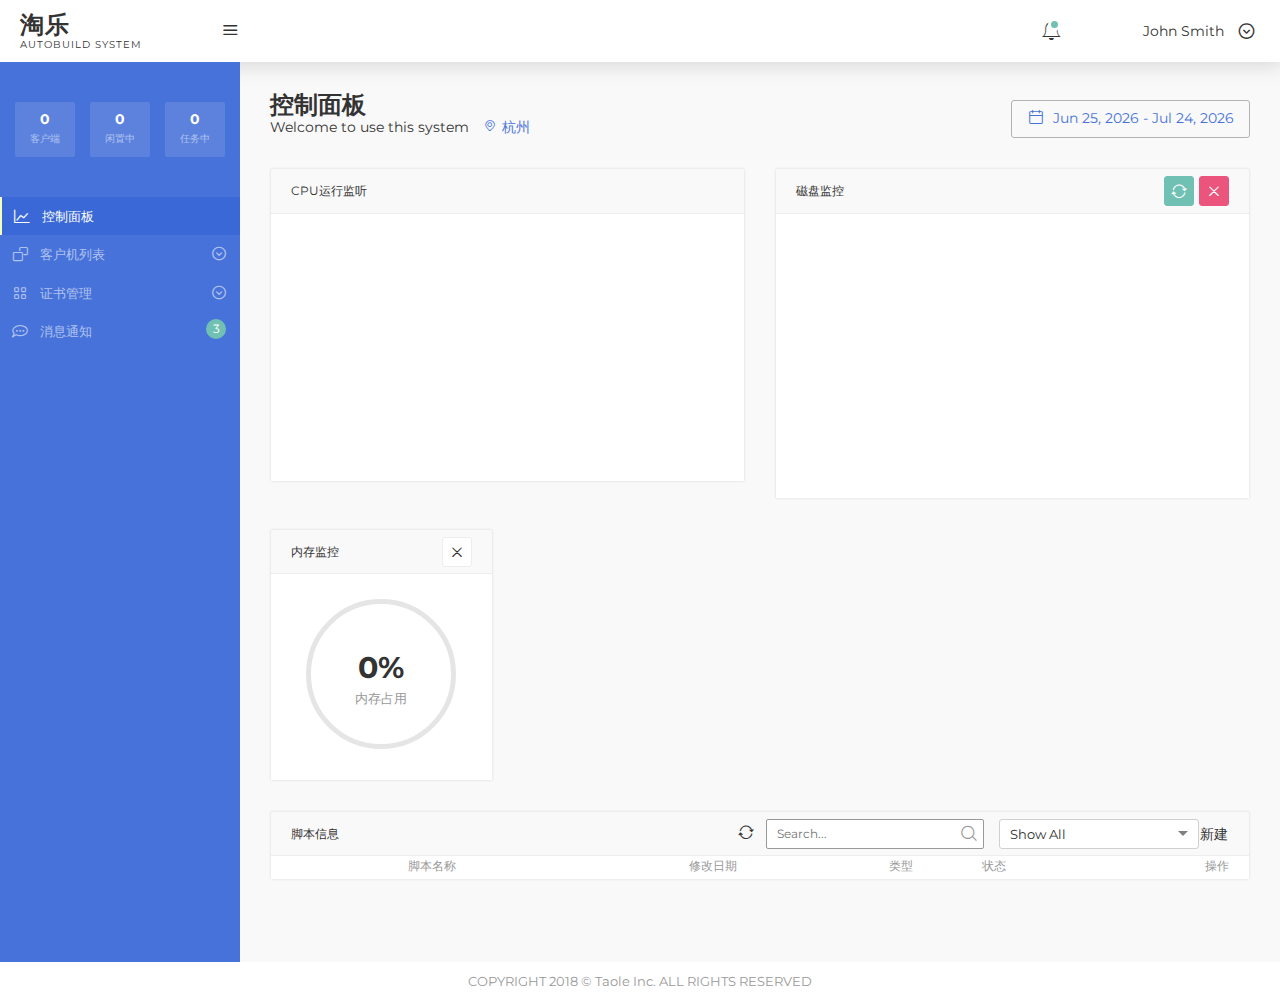
==== commit 49c9e61f: "Merge branch 'master' of github.com:Eastwu5788/venus-cms" ====
--- a/index.html
+++ b/index.html
@@ -25,127 +25,8 @@
         <img src="img/loader.png" alt="">
       </div>
 
-      <header class="an-header wow fadeInDown">
-
-        <div class="an-topbar-left-part">
-          <h3 class="an-logo-heading">
-            <a class="an-logo-link" href="index.html">淘乐
-              <span>AutoBuild System</span>
-            </a>
-          </h3>
-          <button class="an-btn an-btn-icon toggle-button js-toggle-sidebar">
-            <i class="icon-list"></i>
-          </button>
-          <!--
-          <form class="an-form" action="#">
-            <div class="an-search-field topbar">
-              <input class="an-form-control" type="text" placeholder="Search...">
-              <button class="an-btn an-btn-icon" type="submit">
-                <i class="icon-search"></i>
-              </button>
-            </div>
-          </form>
-          -->
-        </div> <!-- end .AN-TOPBAR-LEFT-PART -->
-
-        <div class="an-topbar-right-part">
-          <div class="an-notifications">
-            <div class="btn-group an-notifications-dropown notifications">
-              <button type="button"
-                class="an-btn an-btn-icon dropdown-toggle js-has-new-notification"
-                data-toggle="dropdown" aria-haspopup="true" aria-expanded="false">
-                <i class="ion-ios-bell-outline"></i>
-              </button>
-              <div class="dropdown-menu">
-                <p class="an-info-count">Notifications <span>3</span></p>
-                <div class="an-info-content notifications-info notifications-content">
-                  <div class="an-info-single unread">
-                    <a href="#">
-                      <span class="icon-container important">
-                        <i class="icon-setting"></i>
-                      </span>
-                      <div class="info-content">
-                        <h5 class="user-name">Settings updated</h5>
-                        <p class="content"><i class="icon-clock"></i> 30 min ago</p>
-                      </div>
-                    </a>
-                  </div>
-
-                  <div class="an-info-single unread">
-                    <a href="#">
-                      <span class="icon-container success">
-                        <i class="icon-cart"></i>
-                      </span>
-                      <div class="info-content">
-                        <h5 class="user-name">5 Orders placed</h5>
-                        <p class="content"><i class="icon-clock"></i> 1 hour ago</p>
-                      </div>
-                    </a>
-                  </div>
-
-                  <div class="an-info-single unread">
-                    <a href="#">
-                      <span class="icon-container nutral">
-                        <i class="icon-chat-o"></i>
-                      </span>
-                      <div class="info-content">
-                        <h5 class="user-name">3 New messages </h5>
-                        <p class="content"><i class="icon-clock"></i> 1 hour ago</p>
-                      </div>
-                    </a>
-                  </div>
-
-                  <div class="an-info-single">
-                    <a href="#">
-                      <span class="icon-container warning">
-                        <i class="icon-alerm"></i>
-                      </span>
-                      <div class="info-content">
-                        <h5 class="user-name">This is warning notification</h5>
-                        <p class="content"><i class="icon-clock"></i> 1 hour ago</p>
-                      </div>
-                    </a>
-                  </div>
-
-                  <div class="an-info-single">
-                    <a href="#">
-                      <span class="icon-container danger"><i class="icon-danger"></i></span>
-                      <div class="info-content">
-                        <h5 class="user-name">Server loaded by 98% please recover soon</h5>
-                        <p class="content"><i class="icon-clock"></i> 1 hour ago</p>
-                      </div>
-                    </a>
-                  </div>
-                </div> <!-- end .AN-INFO-CONTENT -->
-                <div class="an-info-show-all-btn">
-                  <a class="an-btn an-btn-transparent fluid rounded uppercase small-font" href="#">Show all</a>
-                </div>
-              </div>
-            </div>
-          </div> <!-- end .AN-NOTIFICATION -->
-
-
-          <div class="an-profile-settings">
-            <div class="btn-group an-notifications-dropown  profile">
-              <button type="button" class="an-btn an-btn-icon dropdown-toggle"
-                data-toggle="dropdown" aria-haspopup="true" aria-expanded="false">
-                <span class="an-profile-img" style="background-image: url('./assets/img/users/user5.jpeg');"></span>
-                <span class="an-user-name">John Smith</span>
-                <span class="an-arrow-nav"><i class="icon-arrow-down"></i></span>
-              </button>
-              <div class="dropdown-menu">
-                <p class="an-info-count">Profile Settings</p>
-                <ul class="an-profile-list">
-                  <li><a href="#"><i class="icon-user"></i>My profile</a></li>
-                  <li><a href="#"><i class="icon-envelop"></i>My inbox</a></li>
-                  <li role="separator" class="divider"></li>
-                  <li><a href="#"><i class="icon-download-left"></i>Log out</a></li>
-                </ul>
-              </div>
-            </div>
-          </div> <!-- end .AN-PROFILE-SETTINGS -->
-        </div> <!-- end .AN-TOPBAR-RIGHT-PART -->
-      </header> <!-- end .AN-HEADER -->
+
+      <header id="header" class="an-header wow fadeInDown"></header>
 
       <div class="an-notification-content top-full-width">
         <div class="alert alert-danger  js-nofitication-body" role="alert">
@@ -154,91 +35,9 @@
         </div>
       </div>
 
-      <div class="an-page-content">
-        <div class="an-sidebar-nav js-sidebar-toggle-with-click">
-          <!--
-          <div class="an-sidebar-search">
-            <form class="an-form" action="#">
-              <a class="collapse-sidebar-search-btn js-search-toggle" href="#"><i class="icon-search"></i></a>
-              <div class="an-search-field topbar js-search-show-clicked">
-                <input class="an-form-control no-redius border-bottom light-text" type="text" placeholder="Search...">
-                <button class="an-btn an-btn-icon sidebar-search" type="submit"><i class="icon-search"></i></button>
-              </div>
-            </form>
-          </div> <!-- end .AN-SIDEBAR-SEARCH -->
-
-          <div class="an-sidebar-widgets agent-count">
-            <div class="widget-signle">
-              <h5 class="counter-result agent-total">0</h5>
-              <p>客户端</p>
-            </div>
-            <div class="widget-signle">
-              <h5 class="counter-result agent-free">0</h5>
-              <p>闲置中</p>
-            </div>
-            <div class="widget-signle">
-              <h5 class="counter-result agent-working">0</h5>
-              <p>任务中</p>
-            </div>
-          </div> <!-- end .AN-SIDEBAR-WIDGETS -->
-
-          <div class="an-sidebar-nav">
-            <ul class="an-main-nav">
-              <li class="an-nav-item current active">
-                <a class=" js-show-child-nav" href="#">
-                  <i class="icon-chart-stock"></i>
-                  <span class="nav-title">控制面板
-                   <!-- <span class="an-arrow-nav"><i class="icon-arrow-down"></i></span> -->
-                  </span>
-                </a>
-                <!--
-                <ul class="an-child-nav js-open-nav">
-                  <li><a href="index.html">Version 1</a></li>
-                  <li><a href="index_2.html">Version 2</a></li>
-                  <li><a href="index_3.html">Version 3</a></li>
-                </ul>
-                -->
-              </li>
-
-
-              <li class="an-nav-item">
-                <a class=" js-show-child-nav" href="#">
-                  <i class="icon-squares"></i>
-                  <span class="nav-title">客户机列表
-                    <span class="an-arrow-nav"><i class="icon-arrow-down"></i></span>
-                  </span>
-                </a>
-                <ul class="an-child-nav js-open-nav js-agent-list">
-                </ul>
-              </li>
-
-              <li class="an-nav-item">
-                <a class=" js-show-child-nav" href="#">
-                  <i class="icon-grid"></i>
-                  <span class="nav-title">任务列表
-                    <span class="an-arrow-nav"><i class="icon-arrow-down"></i></span>
-                  </span>
-                </a>
-                <ul class="an-child-nav js-open-nav">
-                  <li><a href="component-select.html">Select Box</a></li>
-                  <li><a href="component-switch.html">LC Switch</a></li>
-                  <li><a href="component-bs-switch.html">Bootstrap switch</a></li>
-                  <li><a href="component-clipboard.html">Clipboard</a></li>
-                  <li><a href="component-datetime.html">Date Time Picker</a></li>
-                  <li><a href="component-range.html">Ion Range Slider</a></li>
-                  <li><a href="component-tags.html">Tags Input</a></li>
-                </ul>
-              </li>
-
-              <li class="an-nav-item">
-                <a class="" href="inbox.html">
-                  <i class="icon-chat-o"></i>
-                  <span class="nav-title">消息通知 <span class="an-arrow-nav count">3</span></span>
-                </a>
-              </li>
-
-            </ul> <!-- end .AN-MAIN-NAV -->
-          </div> <!-- end .AN-SIDEBAR-NAV -->
+      <div  class="an-page-content">
+        <div id="sidebar" class="an-sidebar-nav js-sidebar-toggle-with-click">
+          
         </div> <!-- end .AN-SIDEBAR-NAV -->
 
         <div class="an-content-body">
@@ -384,8 +183,8 @@
 
 
 
-      <footer class="an-footer">
-        <p>COPYRIGHT 2018 © Taole Inc. ALL RIGHTS RESERVED</p>
+      <footer id="footer" class="an-footer">
+        
       </footer> <!-- end an-footer -->
 
       <div id="add-script-alert" class="an-single-component">
@@ -424,6 +223,21 @@
                 <span class="li-title">工程scheme</span>
                 <input type="text" id="script-scheme">
               </li>
+              <li class="type1 type4">
+                <span class="li-title">证书</span>
+                <select name="" id="script-cer-id">
+
+                </select>
+                <button id="add-cer" type="button">添加证书</button>
+              </li>
+              <li class="type1 type4">
+                <span class="li-title">证书密码</span>
+                <input type="password" id="script-cer-pass">
+              </li>
+              <li class="type1 type4">
+                <span class="li-title">客户端密码</span>
+                <input type="text" id="script-agent-pass">
+              </li>
               <li class="type3">
                 <span class="li-title">cmd：</span><input type="text"  id="script-cmd">
               </li>
@@ -454,9 +268,22 @@
         </div>
         
       </div>
+
+      <div class="add-cer">
+          <h5>添加新证书</h5>
+          <div><input id="cer-file" name="p12" type="file"></div>
+          <div><button class="submit-cer">上传证书</button></div>
+      </div>
     </div> <!-- end .MAIN-WRAPPER -->
     <script src="plugins/jquery-3.1.1.min.js" type="text/javascript"></script>
     <script src="plugins/bootstrap.min.js" type="text/javascript"></script>
+
+    <!-- 渲染组件 -->
+    <script src="components/head.js"></script>
+    <script src="components/sidebar.js"></script>
+    <script src="components/footer.js"></script>
+    <script src="js/render.js"></script>
+
     <script src="plugins/moment.min.js" type="text/javascript"></script>
     <script src="plugins/daterangepicker.js" type="text/javascript"></script>
     <script src="plugins/wow.min.js" type="text/javascript"></script>
@@ -465,6 +292,7 @@
     <script src="plugins/owl.carousel.min.js" type="text/javascript"></script>
     <script src="plugins/Chart.min.js" type="text/javascript"></script>
     <script src="plugins/circle-progress.min.js" type="text/javascript"></script>
+    <!-- <script src="/plugins/mustache.min.js"></script> -->
 
     <!--  MAIN SCRIPTS START FROM HERE  above scripts from plugin   -->
     <script src="js/customize-chart.js" type="text/javascript"></script>
@@ -472,72 +300,92 @@
     <script src="js/cms-api.js" type="text/javascript"></script>
     <script src="js/cms-ui.js" type="text/javascript"></script>
 
+
+
+
+
     <script>
+      
 
         var agent_list = []
-
-        if ($('.js-nofitication-body').length > 0) {
+          if ($('.js-nofitication-body').length > 0) {
             $('.js-nofitication-body').hide();
-        }
-
-
-
-
-        function handler_agent_status(success, message, data) {
-            if (!success) {
-                return
+          }
+
+
+
+
+          function handler_agent_status(success, message, data) {
+              if (!success) {
+                  return
+              }
+
+              var cpu_status = [];
+
+              for (agent_status in data) {
+
+                  var item = {
+                      "per": data[agent_status].cpu.per,
+                      "time": data[agent_status].update_time,
+                  };
+                  cpu_status.push(item);
+              }
+              refresh_cpu_status(cpu_status);
+          }
+
+          function show_agent_info(agent) {
+              request_agent_cpu(agent.token, handler_agent_status);
+              request_get_task_publish(agent.token, reder_task)
+              $('#add-script-alert').data('token',agent.token)
+
+
+              refresh_disk_status(agent.agent.disk);
+              refresh_memory_status(agent.agent.mem);
+          }
+
+          function response(success, message, data) {
+              if (!success) {
+                  return
+              }
+
+              $(".agent-total").html(data.count_result.total_agent);
+              $(".agent-free").html(data.count_result.alive_agent);
+              $(".agent_working").html(data.count_result.working_agent);
+
+              if(data.agent_list.length == 0) {
+                  $(".js-nofitication-body").toggle();
+                  $('.js-nofitication-body .close').on('click', function () {
+                      $(this).parent().hide();
+                  });
+                  return
+              }
+
+              agent_list = data.agent_list;
+
+              // 在UI上显示客户端基本信息
+              show_current_agents(data.agent_list);
+
+              current_agent = data.agent_list[0];
+              show_agent_info(current_agent)
+          }
+
+          request_alive_agent(response);
+          
+          
+          request_cer_list(function(success, msg, data){
+            if(!success) {
+              alert(msg)
+              return
             }
-
-            var cpu_status = [];
-
-            for (agent_status in data) {
-
-                var item = {
-                    "per": data[agent_status].cpu.per,
-                    "time": data[agent_status].update_time,
-                };
-                cpu_status.push(item);
+  
+            for(var i = 0, len = data.length;i<len; i++) {
+              $('#script-cer-id').append('<option value='+data[i]._id+'>'+data[i].file_name+'</option>')
             }
-            refresh_cpu_status(cpu_status);
-        }
-
-        function show_agent_info(agent) {
-            request_agent_cpu(agent.token, handler_agent_status);
-            request_get_task_publish(agent.token, reder_task)
-            $('#add-script-alert').data('token',agent.token)
-
-
-            refresh_disk_status(agent.agent.disk);
-            refresh_memory_status(agent.agent.mem);
-        }
-
-        function response(success, message, data) {
-            if (!success) {
-                return
-            }
-
-            $(".agent-total").html(data.count_result.total_agent);
-            $(".agent-free").html(data.count_result.alive_agent);
-            $(".agent_working").html(data.count_result.working_agent);
-
-            if(data.agent_list.length == 0) {
-                $(".js-nofitication-body").toggle();
-                $('.js-nofitication-body .close').on('click', function () {
-                    $(this).parent().hide();
-                });
-                return
-            }
-
-            agent_list = data.agent_list;
-
-            // 在UI上显示客户端基本信息
-            show_current_agents(data.agent_list);
-
-            current_agent = data.agent_list[0];
-            show_agent_info(current_agent)
-        }
-
-        request_alive_agent(response);
+          })
+           
+      
+
+        
                 
     </script>
   </body>
--- a/css/index.css
+++ b/css/index.css
@@ -95,6 +95,27 @@
     font-size:16px;
     border-radius:5px;
 }
+.add-cer {
+    position:fixed;
+    z-index:12;
+    top:200px;
+    left:0;
+    right:0;
+    margin:0 auto;
+    background:#ddd;
+    width:300px;
+    text-align: center;
+    display:none;
+}
+.add-cer h5{
+    background:#fff;
+    padding:10px 0;
+    margin:0;
+    text-align: center;
+}
+.add-cer div{
+    margin: 15px 0;
+}
 .tc{
     text-align:center;
 }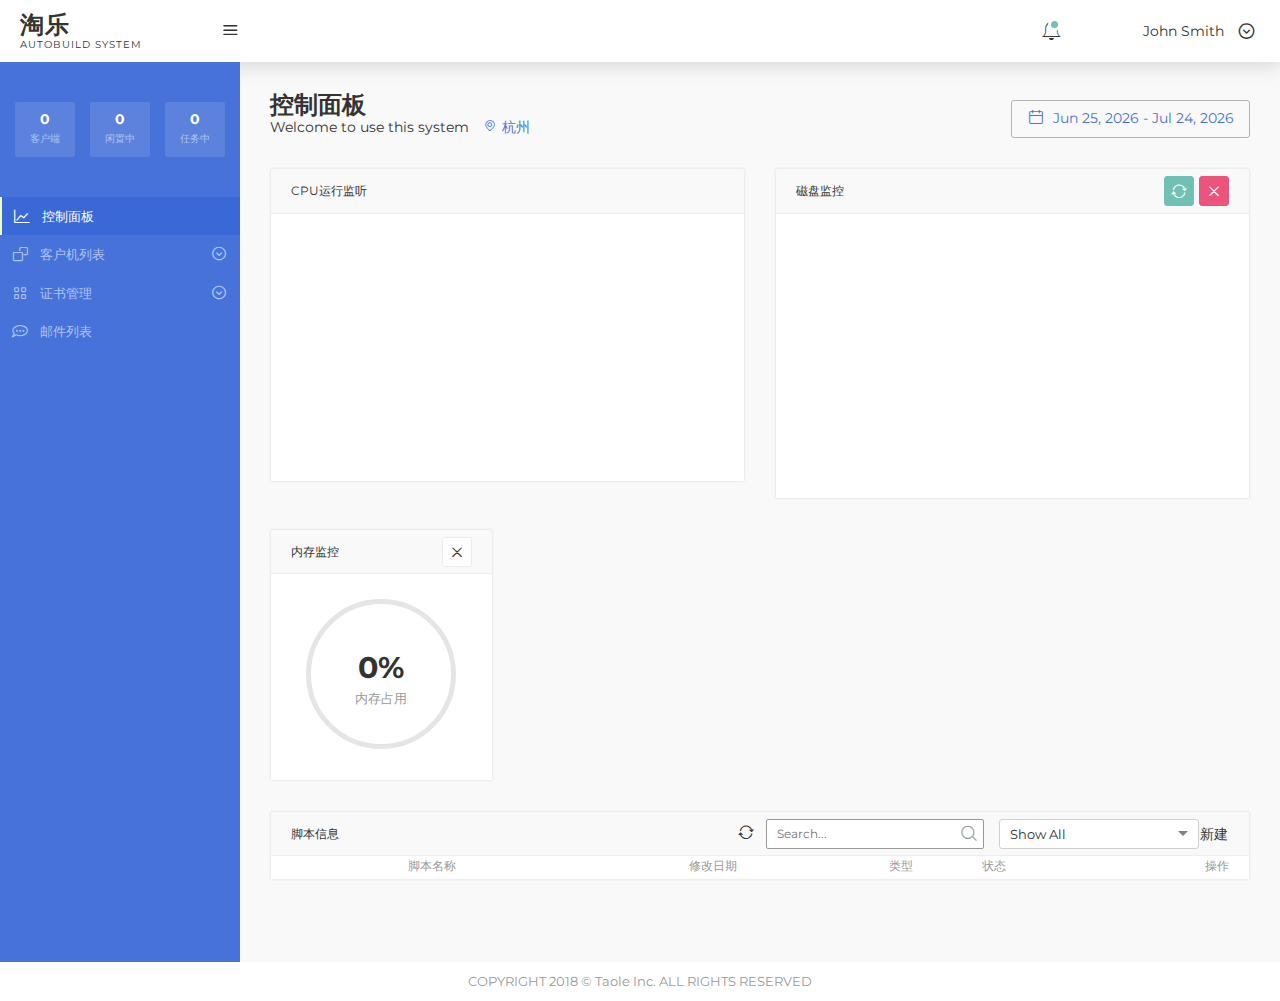
==== commit 7825025e: "添加邮箱列表" ====
--- a/index.html
+++ b/index.html
@@ -379,7 +379,9 @@
             }
   
             for(var i = 0, len = data.length;i<len; i++) {
-              $('#script-cer-id').append('<option value='+data[i]._id+'>'+data[i].file_name+'</option>')
+              if(data[i].status == 1) {
+                $('#script-cer-id').append('<option value='+data[i]._id+'>'+data[i].file_name+'</option>')
+              }
             }
           })
            
